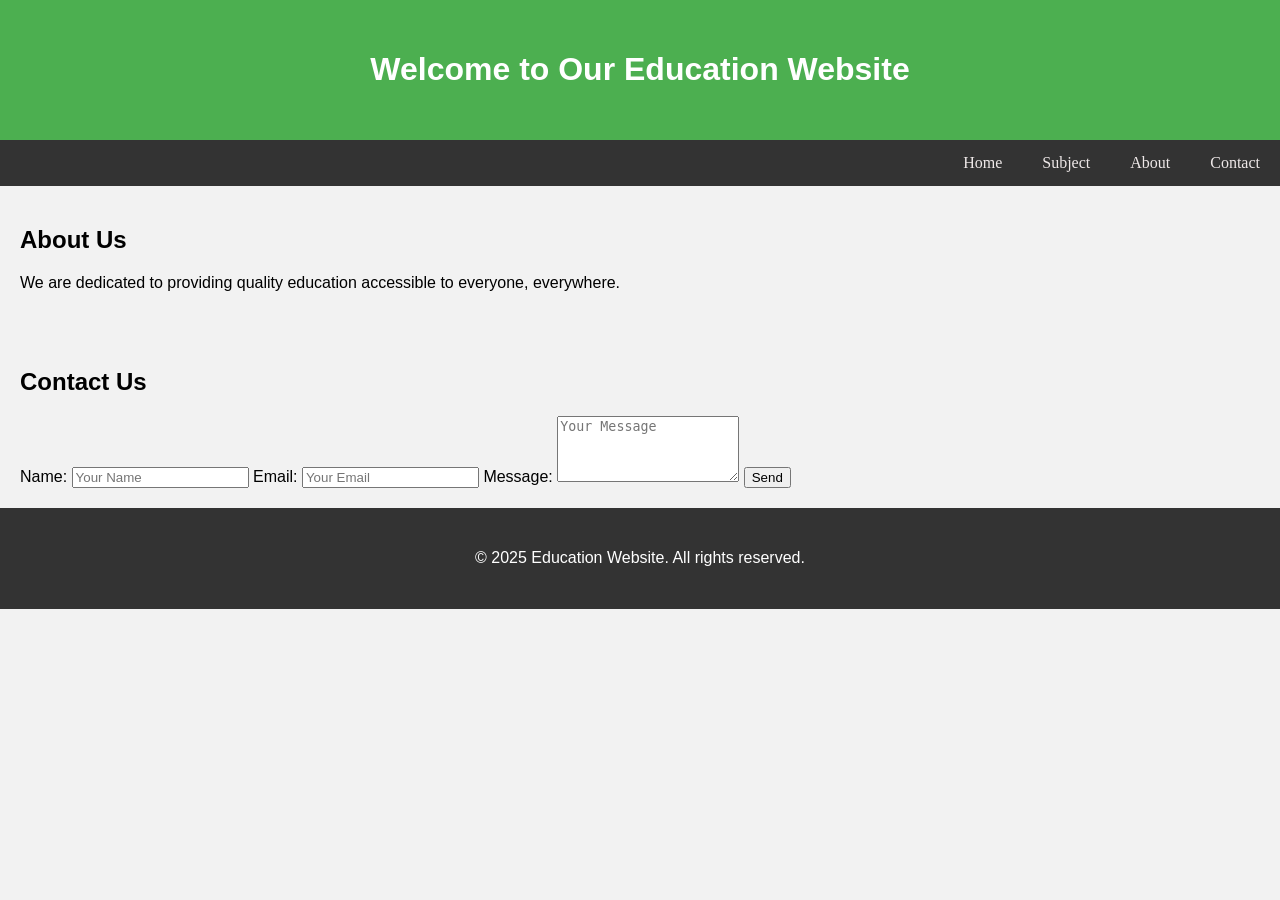
==== index.html @ d377d944 "my website hi" ====
<!DOCTYPE html>
<html lang="en">
<head>
    <meta charset="UTF-8">
    <meta name="viewport" content="width=device-width, initial-scale=1.0">
    <title>Education Website</title>
    <link rel="stylesheet" href="style.css">
</head>
<body>

<header>
    <h1>Welcome to Our Education Website</h1>
</header>

<nav>
    <a href="home.html">Home</a>
    <a href="sub.html">Subject</a>
    <a href="#about">About</a>
    <a href="#contact">Contact</a>
</nav>
        </div>
    </div>
</section>

<section id="about">
    <h2>About Us</h2>
    <p>We are dedicated to providing quality education accessible to everyone, everywhere.</p>
</section>

<section id="contact">
    <h2>Contact Us</h2>
    <form>
        <label>Name:</label>
        <input type="text" placeholder="Your Name" required>
        <label>Email:</label>
        <input type="email" placeholder="Your Email" required>
        <label>Message:</label>
        <textarea placeholder="Your Message" rows="4" required></textarea>
        <button type="submit">Send</button>
    </form>
</section>

<footer>
    <p>&copy; 2025 Education Website. All rights reserved.</p>
</footer>

</body>
</html>
---- style.css ----
body {
    font-family: Arial, sans-serif;
    margin: 0;
    padding: 0;
    background-color: #f2f2f2;
}

header {
    background-color: #4CAF50;
    color: white;
    text-align: center;

    padding: 30px 0;
}

nav {
    background-color: #333;
    justify-content: flex-end;
    display: flex;
   
  
}

nav a {
    color: rgb(238, 232, 232);
    font-family: 'Times New Roman', Times, serif;
    padding: 14px 20px;
    font: bold;
    text-decoration: none;
    display: inline-block;
    justify-content: flex-end;
  
}

nav a:hover {
    background-color: #ddd;
    color: rgb(22, 3, 3);
}

section {
    padding: 20px;
}




footer {
    background-color: #333;
    color: white;
    text-align: center;
    padding-top: 2%;
    padding-bottom: 2%;
    text-align: center;
  justify-content: end;
}
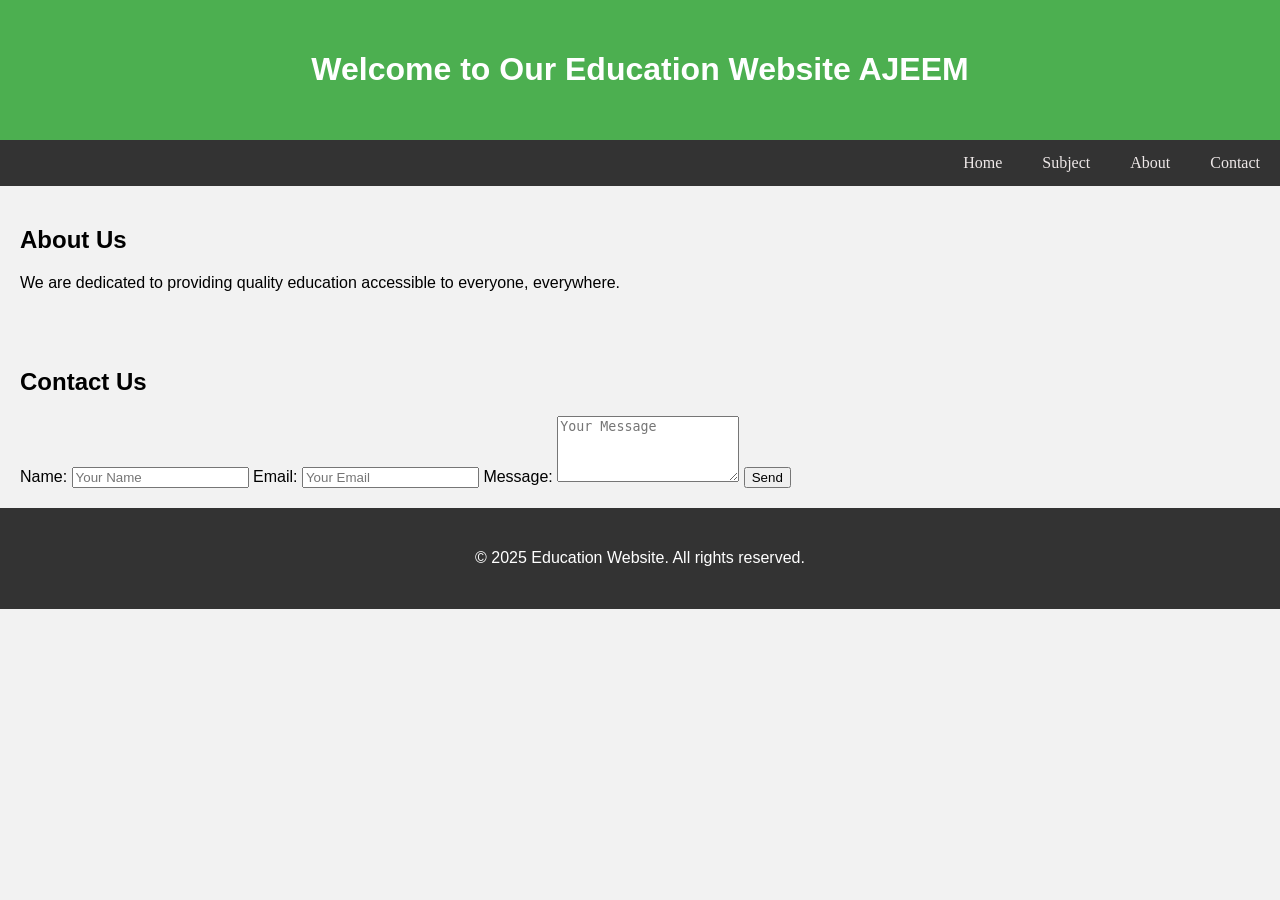
==== commit 9a6c1592: "Update index.html" ====
--- a/index.html
+++ b/index.html
@@ -9,7 +9,7 @@
 <body>
 
 <header>
-    <h1>Welcome to Our Education Website</h1>
+    <h1>Welcome to Our Education Website AJEEM</h1>
 </header>
 
 <nav>
@@ -46,3 +46,4 @@
 
 </body>
 </html>
+
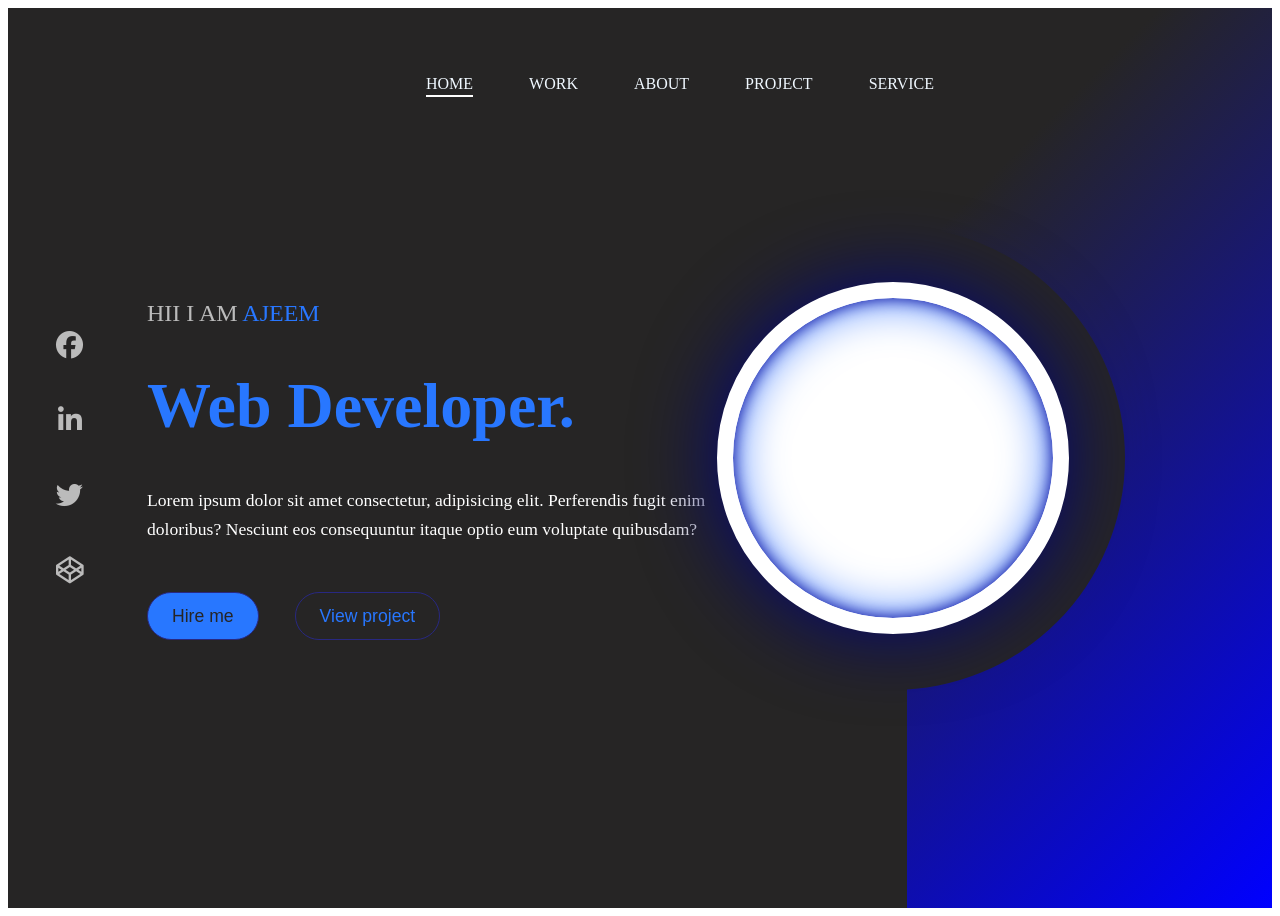
==== commit f1b51d13: "hellow everyone like   Signed-off-by: AJEEM <ajeemkhan2575@gmail.com>" ====
--- a/index.html
+++ b/index.html
@@ -1,49 +1,49 @@
 <!DOCTYPE html>
 <html lang="en">
 <head>
-    <meta charset="UTF-8">
-    <meta name="viewport" content="width=device-width, initial-scale=1.0">
-    <title>Education Website</title>
-    <link rel="stylesheet" href="style.css">
+  <meta charset="UTF-8" />
+  <meta name="viewport" content="width=device-width, initial-scale=1.0" />
+  <title>My Portfolio</title>
+  <link rel="stylesheet" href="style.css" />
+  <link rel="stylesheet" href="https://cdnjs.cloudflare.com/ajax/libs/font-awesome/6.4.0/css/all.min.css" referrerpolicy="no-referrer" />
 </head>
 <body>
+  <div class="portfolio-container">
+    <ul class="navlist">
+      <li><a href="#" class="active">home</a></li>
+      <li><a href="#">work</a></li>
+      <li><a href="#">about</a></li>
+      <li><a href="#">project</a></li>
+      <li><a href="#">service</a></li>
+    </ul>
 
-<header>
-    <h1>Welcome to Our Education Website AJEEM</h1>
-</header>
+    <div class="left-container">
+      <div class="icons">
+        <i class="fa-brands fa-facebook"></i>
+        <i class="fa-brands fa-linkedin-in"></i>
+        <i class="fa-brands fa-twitter"></i>
+        <i class="fa-brands fa-codepen"></i>
+      </div>
 
-<nav>
-    <a href="home.html">Home</a>
-    <a href="sub.html">Subject</a>
-    <a href="#about">About</a>
-    <a href="#contact">Contact</a>
-</nav>
+      <div class="content">
+        <p class="intro">HII I AM <span>AJEEM</span></p>
+        <h1>Web Developer.</h1>
+        <p class="detail">
+          Lorem ipsum dolor sit amet consectetur, adipisicing elit. Perferendis fugit enim doloribus? Nesciunt eos consequuntur itaque optio eum voluptate quibusdam?
+        </p>
+        <div class="btn-container">
+          <button>Hire me</button>
+          <button>View project</button>
         </div>
+      </div>
     </div>
-</section>
 
-<section id="about">
-    <h2>About Us</h2>
-    <p>We are dedicated to providing quality education accessible to everyone, everywhere.</p>
-</section>
+    <div class="right-container"></div>
 
-<section id="contact">
-    <h2>Contact Us</h2>
-    <form>
-        <label>Name:</label>
-        <input type="text" placeholder="Your Name" required>
-        <label>Email:</label>
-        <input type="email" placeholder="Your Email" required>
-        <label>Message:</label>
-        <textarea placeholder="Your Message" rows="4" required></textarea>
-        <button type="submit">Send</button>
-    </form>
-</section>
-
-<footer>
-    <p>&copy; 2025 Education Website. All rights reserved.</p>
-</footer>
-
+    <div class="design">
+      <div class="circle"></div>
+      <div class="circle"></div>
+    </div>
+  </div>
 </body>
-</html>
-
+</html>
--- a/style.css
+++ b/style.css
@@ -1,55 +1,312 @@
-body {
-    font-family: Arial, sans-serif;
-    margin: 0;
-    padding: 0;
-    background-color: #f2f2f2;
-}
-
-header {
-    background-color: #4CAF50;
-    color: white;
-    text-align: center;
-
-    padding: 30px 0;
-}
-
-nav {
-    background-color: #333;
-    justify-content: flex-end;
-    display: flex;
+/* 
+.portfolio-container{
+    min-height: 100vh;
+    width: 100%;
+    display: flex;
+    
+}
+.navlist{
+    display: flex;
+    align-items: center;
+    gap: 3.5rem;
+    height: 15vh;
+    width: 100%;
+    justify-content: center;
+    position: fixed;
+}
+.navlist li{
+    list-style-type: none;
+}
+.navlist li a{
+    text-decoration: none;
+    text-transform: uppercase;
+    font-size:1rem; 
+    color: aliceblue;
+}
+.left-container,.right-container{
+    display: flex;
+    height: 100vh;
+    align-items: center;
+}
+.left-container{
+    background: #262525;
+    width: 70%;
+    padding-left: 3rem;
+}
+.right-container{
+    background: #2877ff;
+    width: 30%;
+}
+.icons .fa-brands{
+    color: #bbb;
+    font-size: 1.7rem;
+}
+.icons{
+    display: flex;
+    flex-direction: column;
+    justify-content: center;
+    align-items: center;
+    gap: 3rem;
+    
+}
+.content{
+    margin-left: 4rem;
+}
+.content .intro{
+    font-size: 1.5rem;
+    color: #bbb;
+}
+.content .intro span{
+    color: #2877ff;
+}
+.content h1{
+    font-size: 4rem;
+    color: #2877ff;
+}
+.content .detail{
+    font-size: 1.1rem;
+    color: #fff;
+    max-width: 38rem;
+    margin: 1.1rem 0 3rem 0;
+    line-height: 1.8rem;
+}
+.btn-container button{
+    border: .1rem solid rgb(40, 40, 129);
+    font-size: 1.1rem;
+    padding: .8rem 1.5rem;
+    border-radius: 1.5rem;
+    cursor: pointer;
+    transition:.5s  ease;
+}
+button:nth-child(1){
+    background: #2877ff;
+    color: #262525;
+}
+button:nth-child(2){
+    background-color: transparent ;
+    color: #2877ff;
+    margin-left: 2rem;
+}
+button:nth-child(1):hover{
+    background: transparent;
+    color: #2877ff
+
+}
+button:nth-child(2):hover{
+    background: #2877ff;
+    color: #121314
+
+}
+.icons .fa-brands:hover{
+    cursor: pointer;
+    background: linear-gradient(#fff,#2877ff);
+    -webkit-background-clip:text;
+    -webkit-text-fill-color:transparent ;
+}
+.design .circle{
+    aspect-ratio: 1;
+    position: absolute;
+    border-radius: 50%;
+   top: 50%;
+   left: 50%;
+   transform: translate(-50%,-50%);
+}
+.circle:nth-child(1){
+    background-color: red;
+    width: 38rem;
+}
+.circle:nth-child(2){
+    background-color: rgb(250, 245, 245);
+    width: 38rem;
+} */
+ /* ====== Portfolio Container ====== */
+.portfolio-container {
+    min-height: 100vh;
+    width: 100%;
+    display: flex;
+    position: relative;
+    overflow: hidden;
+}
+
+/* ====== Navbar ====== */
+.navlist {
+    display: flex;
+    align-items: center;
+    gap: 3.5rem;
+    height: 15vh;
+    width: 100%;
+    justify-content: center;
+    position: fixed;
+    top: 0;
+    left: 0;
+    /* background: rgba(38, 37, 37, 0.9); */
+    z-index: 10;
+}
+
+.navlist li {
+    list-style-type: none;
+}
+
+.navlist li a {
+    text-decoration: none;
+    text-transform: uppercase;
+    font-size: 1rem;
+    position: relative;
+    color: aliceblue;
+    transition: color 0.3s ease;
+}
+
+.navlist li a:hover {
+    color: #2877ff;
+}
+
+/* ====== Left & Right Container ====== */
+.left-container,
+.right-container {
+    display: flex;
+    height: 100vh;
+    align-items: center;
+}
+
+.left-container {
+    background: #262525;
+    width: 70%;
+    padding-left: 3rem;
+}
+
+.right-container {
+    background: linear-gradient(-45deg,blue,#262525 80%);
+    width: 30%;
+}
+
+/* ====== Icons Section ====== */
+.icons {
+    display: flex;
+    flex-direction: column;
+    justify-content: center;
+    align-items: center;
+    gap: 3rem;
+  
+}
+
+.icons .fa-brands {
+    color: #bbb;
+   cursor: pointer;
+    font-size: 1.7rem;
+    transition: 0.3s ease;
+}
+
+.icons .fa-brands:hover {
+    cursor: pointer;
+    background: linear-gradient(#fff, #2877ff);
+    -webkit-background-clip: text;
+    -webkit-text-fill-color: transparent;
+}
+
+/* ====== Text Content ====== */
+.content {
+    margin-left: 4rem;
+}
+
+.content .intro {
+    font-size: 1.5rem;
+    color: #bbb;
+}
+
+.content .intro span {
+    color: #2877ff;
+}
+
+.content h1 {
+    font-size: 4rem;
+    color: #2877ff;
+}
+
+.content .detail {
+    font-size: 1.1rem;
+    color: #fff;
+    max-width: 38rem;
+    margin: 1.1rem 0 3rem 0;
+    line-height: 1.8rem;
+}
+
+/* ====== Buttons ====== */
+.btn-container button {
+    border: 0.1rem solid rgb(40, 40, 129);
+    font-size: 1.1rem;
+    padding: 0.8rem 1.5rem;
+    border-radius: 1.5rem;
+    cursor: pointer;
+    transition: 0.5s ease;
+}
+
+ button:nth-child(1) {
+    background: #2877ff;
+    color: #262525;
+}
+
+ button:nth-child(2) {
+    background-color: transparent;
+    color: #2877ff;
+    margin-left: 2rem;
+}
+
+button:nth-child(1):hover {
+    background: transparent;
+    color: #2877ff;
+}
+
+ button:nth-child(2):hover {
+    background: #2877ff;
+    color: #121314;
+}
+
+
+
+.design .circle {
+    aspect-ratio: 1;
+    position: absolute;
+    border-radius: 50%;
+    top: 50%;
+    left: 70%;
+    transform: translate(-50%, -50%);
+}
+
+.circle:nth-child(1) {
+    background:linear-gradient(90deg,transparent,#262525 50%);
+    width: 29rem;
    
+}
+
+.circle:nth-child(2) {
+   background: white;
+   width: 20rem;
+   background-image: url(images/ajeem.jpg);
+   background-size: cover;
+   border: 1rem solid white;
+   background-repeat: no-repeat;
+   background-position: center 44%, 100%;
+   background-size: 140%;
+   box-shadow: 
+   0 0 5rem #020477,
+   inset 0 0 1rem #080897,
+   0 0  #383838,
+   inset  0 0 3rem #3877ff;
   
-}
-
-nav a {
-    color: rgb(238, 232, 232);
-    font-family: 'Times New Roman', Times, serif;
-    padding: 14px 20px;
-    font: bold;
-    text-decoration: none;
-    display: inline-block;
-    justify-content: flex-end;
-  
-}
-
-nav a:hover {
-    background-color: #ddd;
-    color: rgb(22, 3, 3);
-}
-
-section {
-    padding: 20px;
-}
-
-
-
-
-footer {
-    background-color: #333;
-    color: white;
-    text-align: center;
-    padding-top: 2%;
-    padding-bottom: 2%;
-    text-align: center;
-  justify-content: end;
-}
+} 
+.navlist li a::after, .navlist .active::after{
+    content: "";
+    position: absolute;
+    background: white;
+    width:100%;
+    height: .1rem;
+    left: 0;
+    bottom: -5px;
+    transform: scaleX(0);
+    transform-origin: bottom right;
+    transition: transform .5s;
+}
+.navlist li a:hover::after, .navlist .active::after{
+    transform: scaleX(1);
+    transform-origin: bottom left;
+}
